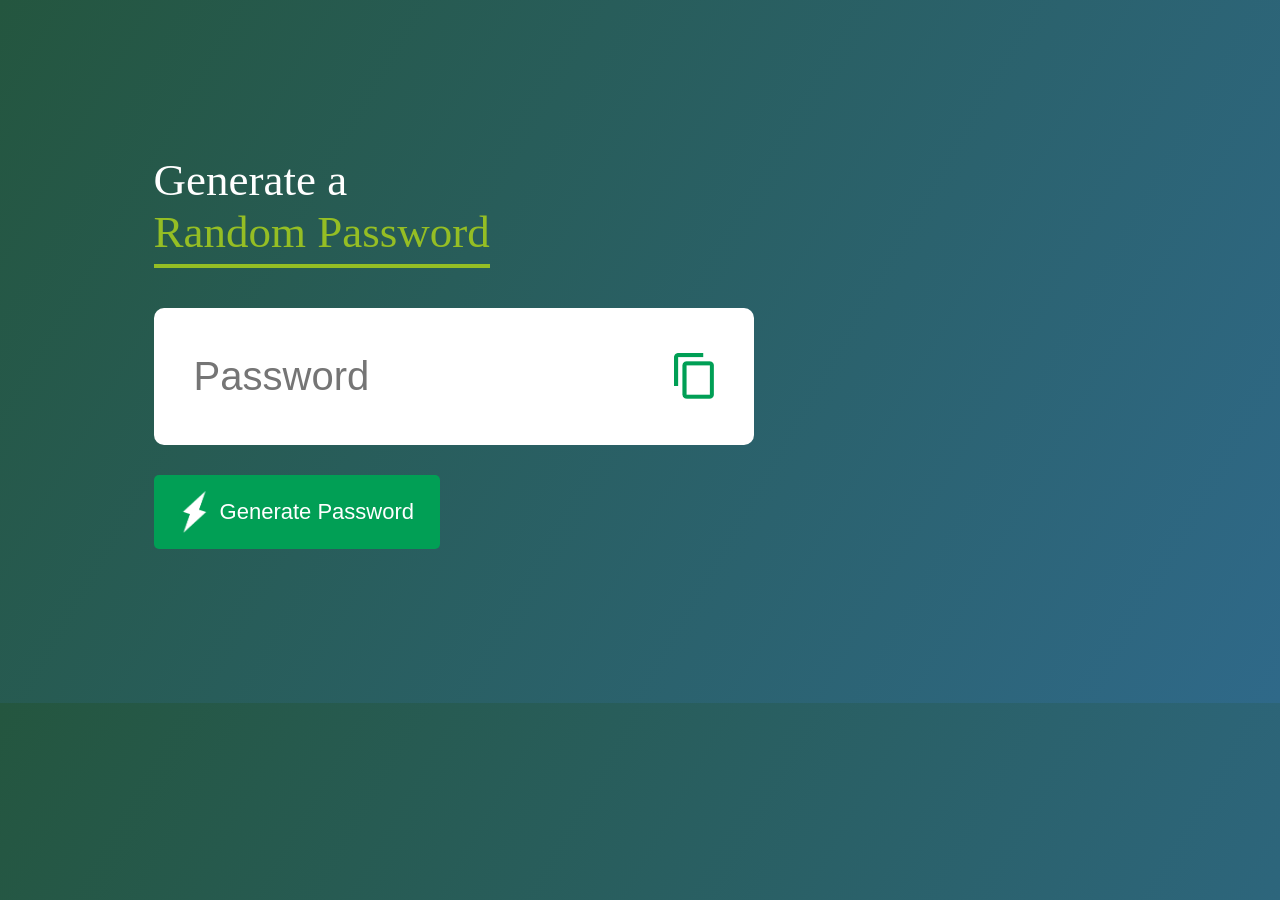
==== Passwrd Generator/index.html @ f1c4b58d "some error is found" ====
<!DOCTYPE html>
<html lang="en">
<head>
    <meta charset="UTF-8">
    <meta name="viewport" content="width=device-width, initial-scale=1.0">
    <title>Password Generator</title>
    <link rel="stylesheet" href="style.css">
</head>
<body>
    <div class="container">

        <h1>Generate a <br> <span>Random Password</span></h1>
        <div class="display">
            <input type="text" id="password" placeholder="Password" >
            <img src="copy.png" alt="">
        </div>

        <button onclick="createPassword()"  > <img src="generate.png" alt="">Generate Password</button>

    </div>
</body> 
    <script src="pass.js"></script>
</html>
---- Passwrd Generator/style.css ----
*{
    margin: 0;
    padding: 0;
    box-sizing: border-box;
}

body{
    background: linear-gradient(120deg,rgb(36, 86, 63),rgb(47, 105, 137)
    );
    color: white;
}

.container{
    margin: 12%;
    width: 90%;
    max-width: 600px;
}

.display{
    width: 100%;
    margin-top: 50px;
    margin-bottom: 30px;
    background: #fff;
    color: #333;
    display: flex;
    align-items: center;
    justify-content: space-between;
    padding: 36px 20px;
    border-radius: 10px;
}

.container h1{
    font-weight: 500;
    font-size: 45px;
}

.container h1 span{
    color: rgb(149, 190, 36);
    border-bottom: 4px solid  rgb(149, 190, 36);
    padding-bottom: 7px;
}
.display img{
    width: 40px;
    margin-left: 4px;
    margin-right: 20px;
    cursor: pointer;
}

/* .display img:hover{
    background-color: #729083;
    color: #fff;
    transition: .5s ;
} */

.display input{
    border: 0;
    outline: 0;
    padding: 10px  20px;
    width: 80%;
    font-size: 40px;

}

.container button img{
    width: 30px;
    margin-right: 10px;

}

.container button{
    border: 0;
    outline: 0;
    background: #019f55;
    color: white;
    font-size: 22px;
    font-weight: 300;
    display: flex;
    align-items: center;
    justify-content: center;
    padding: 16px 26px;
    border-radius: 5px;
    cursor: pointer;
}

.container button:hover{
     background: #238f5d;
     transition-duration: .5s;

}
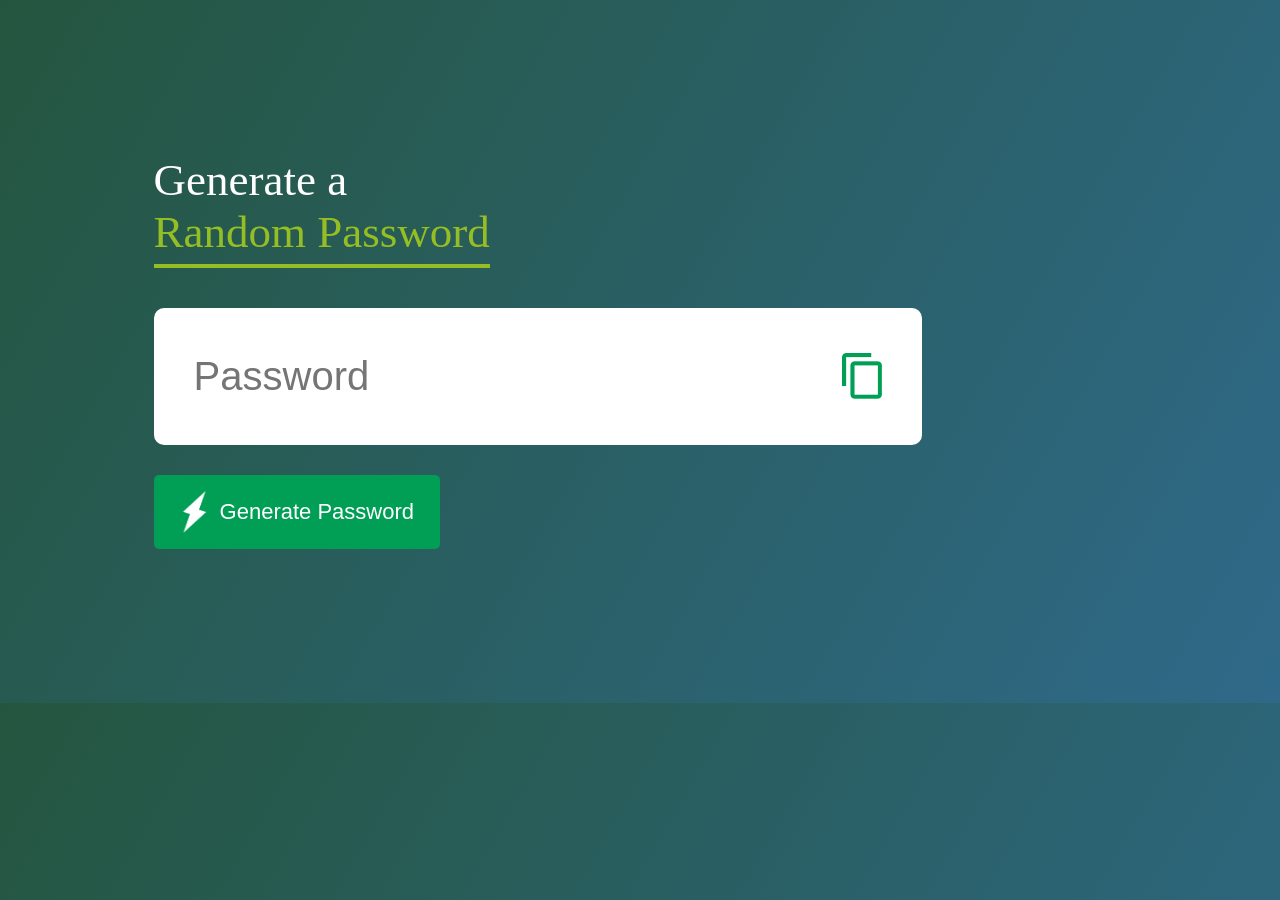
==== commit a3eec3b7: "Project Completed." ====
--- a/Passwrd Generator/index.html
+++ b/Passwrd Generator/index.html
@@ -12,10 +12,10 @@
         <h1>Generate a <br> <span>Random Password</span></h1>
         <div class="display">
             <input type="text" id="password" placeholder="Password" >
-            <img src="copy.png" alt="">
+            <img  onclick="copyPassword()"  src="copy.png" alt="">
         </div>
 
-        <button onclick="createPassword()"  > <img src="generate.png" alt="">Generate Password</button>
+        <button id="generatePassword"> <img src="generate.png" alt="">Generate Password</button>
 
     </div>
 </body> 
--- a/Passwrd Generator/style.css
+++ b/Passwrd Generator/style.css
@@ -12,8 +12,8 @@
 
 .container{
     margin: 12%;
-    width: 90%;
-    max-width: 600px;
+    width: 60%;
+    min-width: 550px;
 }
 
 .display{
